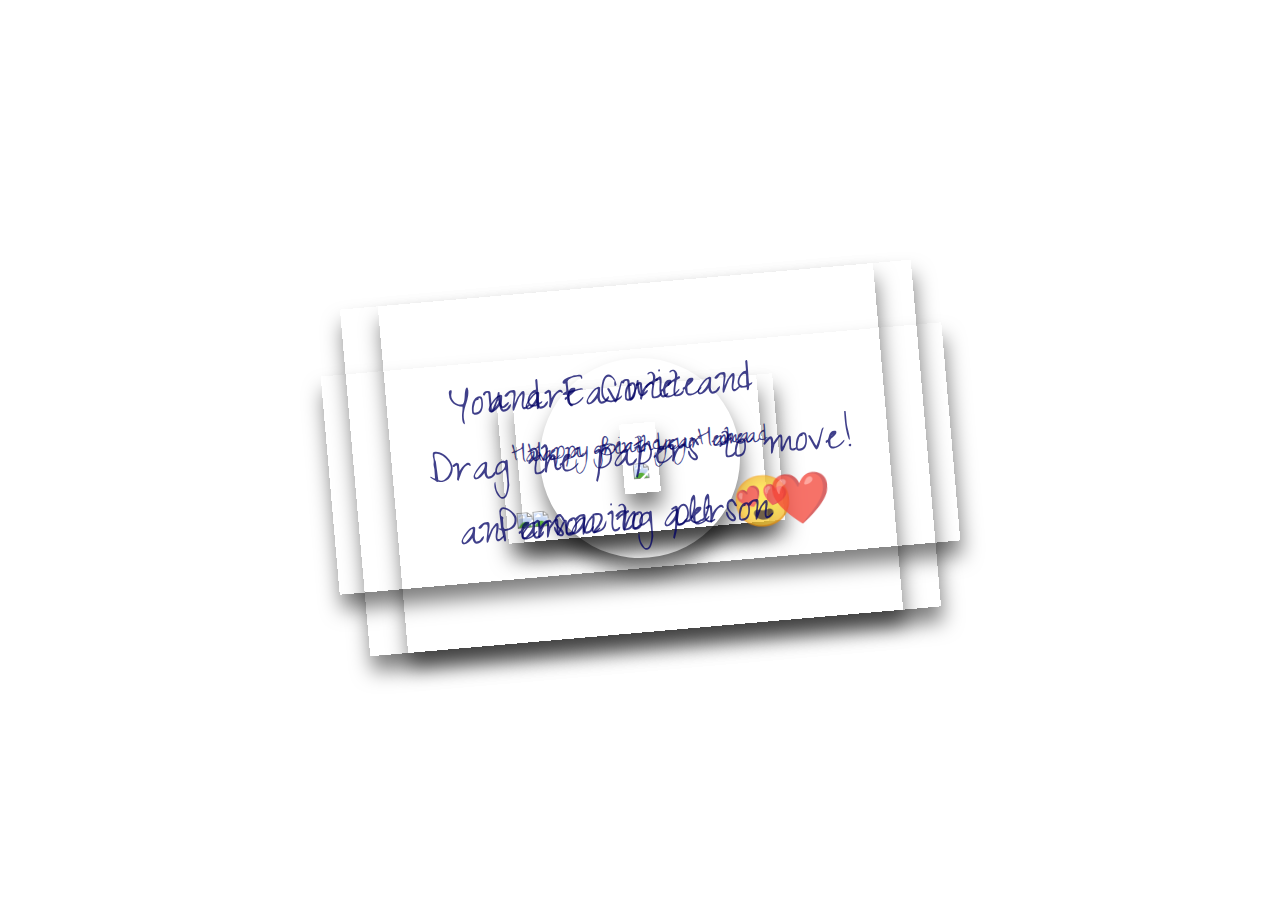
==== index.html @ 402165d9 "main branch" ====
<!DOCTYPE html>
<html lang="en">
<head>
  <meta charset="UTF-8">
  <title>CodePen - Drag Papers ❤️</title>
  <link rel='stylesheet' href='https://fonts.googleapis.com/css2?family=Zeyada&display=swap'>
  <link rel="stylesheet" href="./style.css">
</head>
<body>
  <div class="paper heart">
  </div>

  <div class="paper image">
    <p>Have a great year ahead </p>
    <img src="https://raw.githubusercontent.com/AnirudhSethuraman/hems-birthday/65dac3ea872e63995ff540a2b482f3500b6b6adf/h-bday/2.JPG" />
  </div>

  <div class="paper image">
    <p></p>
    <img src="https://raw.githubusercontent.com/AnirudhSethuraman/hems-birthday/65dac3ea872e63995ff540a2b482f3500b6b6adf/h-bday/3.JPG" />
  </div>

  <div class="paper image">
    <p>Happy Birthday Hema</p>
    <img src="https://raw.githubusercontent.com/AnirudhSethuraman/hems-birthday/65dac3ea872e63995ff540a2b482f3500b6b6adf/h-bday/4.jpg" />
  </div>

  <div class="paper red">
    <p class="p1">and Favorite</p>
    <p class="p2">Person to all 😍</p>
  </div>

  <div class="paper">
    <p class="p1">You are Cute and </p>
    <p class="p1">an amazing person<span style="color: red !important;">❤️</span></p>
  </div>

  <div class="paper">
    <p class="p1">Drag the papers to move!</p>
  </div>

  <script src="./script.js"></script>

<script>
  // Add click event listener to the heart element
  var heart = document.querySelector('.heart');
  heart.addEventListener('click', function() {
    // Redirect to Google.com
    window.location.href = 'https://uat--fluffy-moxie-685aaf.netlify.app';
  });
</script>
  </body>
</html>
---- style.css ----
@import url('https://fonts.googleapis.com/css2?family=Zeyada&display=swap');




body {
  height: 100vh;
  display: flex;
  align-items: center;
  justify-content: center;

  background-size: 1000px;
  background-image: url("https://www.psdgraphics.com/wp-content/uploads/2022/01/white-math-paper-texture.jpg");
  background-position: center center;
}

.paper {
  background-image: url("https://i0.wp.com/textures.world/wp-content/uploads/2018/10/2-Millimeter-Paper-Background-copy.jpg?ssl=1");
  background-size: 500px;
  background-position: center center;
  padding: 20px 100px;
/*  min-width: 800px; */
  
  transform: rotateZ(-5deg);
  box-shadow: 1px 15px 20px 0px rgba(0,0,0,0.5);
  
  position: absolute;
}

.paper.heart {
  position: relative;
  width: 200px;
  height: 200px;
  padding: 0;
  border-radius: 50%;
}

.paper.image {
  padding: 10px;
}
.paper.image p {
  font-size: 30px;
}

img {
  max-height: 200px;
  width: 200px;
  user-select: none;
}


.paper.heart::after {
  content: "";
  background-image: url('https://cdn.pixabay.com/photo/2016/03/31/19/25/cartoon-1294994__340.png');
  width: 100%;
  height: 100%;
  position: absolute;
  top: 0;
  left: 0;
  background-size: 150px;
  background-position: center center;
  background-repeat: no-repeat;
  opacity: 0.6;
}

p {
  font-family: 'Zeyada';
  font-size: 50px;
  color: rgb(0,0,100);
  opacity: 0.75;
  user-select: none;
  
  // filter: drop-shadow(2px 1.5px 1px rgba(0,0,105,0.9));
}
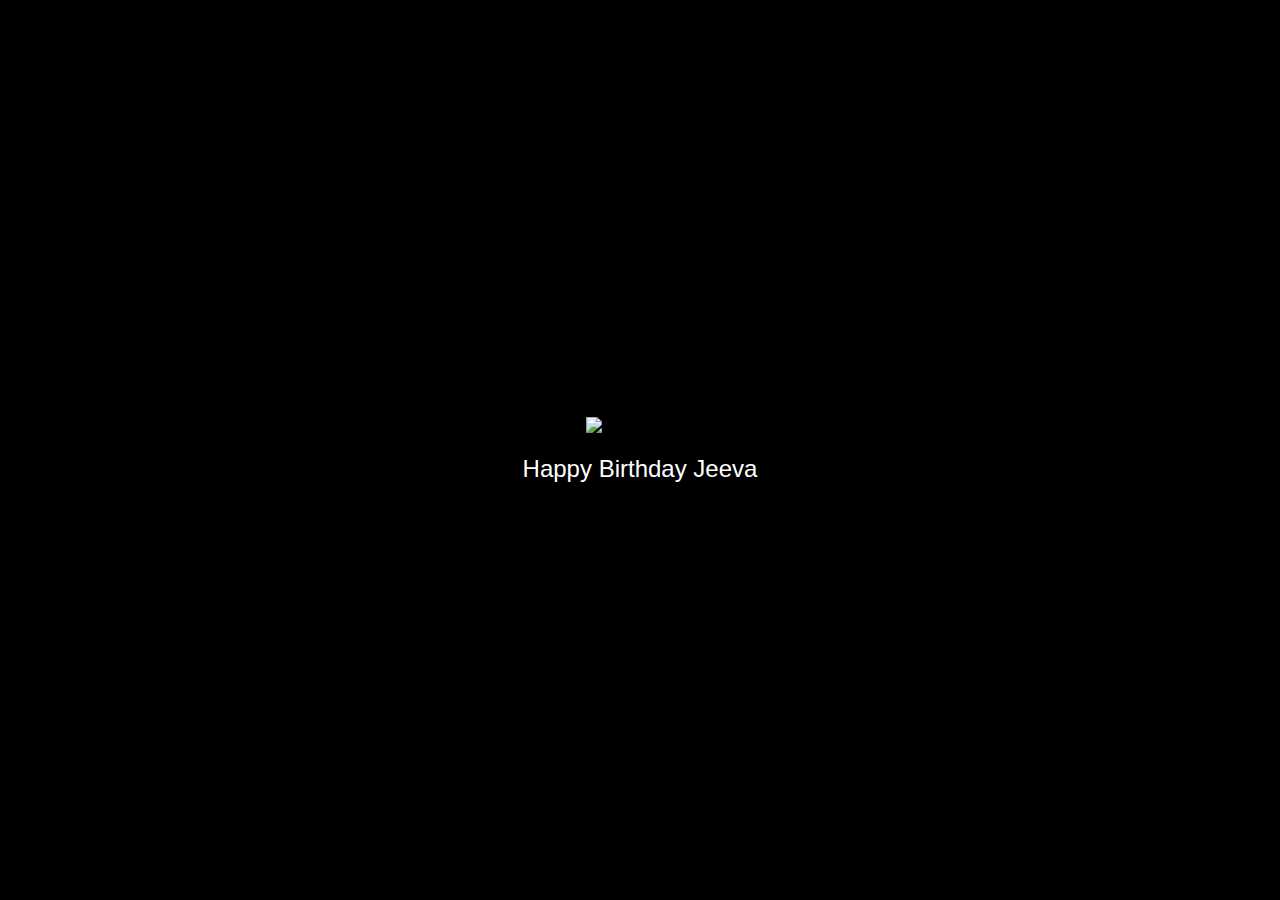
==== commit 2921ad08: "Update index.html" ====
--- a/index.html
+++ b/index.html
@@ -1,53 +1,34 @@
 <!DOCTYPE html>
-<html lang="en">
+<html>
 <head>
-  <meta charset="UTF-8">
-  <title>CodePen - Drag Papers ❤️</title>
-  <link rel='stylesheet' href='https://fonts.googleapis.com/css2?family=Zeyada&display=swap'>
-  <link rel="stylesheet" href="./style.css">
+  <title>GitHub Image Display</title>
+  <style>
+    body {
+      background-color: black;
+      display: flex;
+      flex-direction: column;
+      align-items: center;
+      justify-content: center;
+      height: 100vh;
+      margin: 0;
+      padding: 0;
+    }
+
+    img {
+      max-width: 100%;
+      max-height: 80%;
+    }
+
+    .text {
+      color: white;
+      font-family: 'Zendaya', sans-serif;
+      font-size: 24px;
+      margin-top: 20px;
+    }
+  </style>
 </head>
 <body>
-  <div class="paper heart">
-  </div>
-
-  <div class="paper image">
-    <p>Have a great year ahead </p>
-    <img src="https://raw.githubusercontent.com/AnirudhSethuraman/hems-birthday/65dac3ea872e63995ff540a2b482f3500b6b6adf/h-bday/2.JPG" />
-  </div>
-
-  <div class="paper image">
-    <p></p>
-    <img src="https://raw.githubusercontent.com/AnirudhSethuraman/hems-birthday/65dac3ea872e63995ff540a2b482f3500b6b6adf/h-bday/3.JPG" />
-  </div>
-
-  <div class="paper image">
-    <p>Happy Birthday Hema</p>
-    <img src="https://raw.githubusercontent.com/AnirudhSethuraman/hems-birthday/65dac3ea872e63995ff540a2b482f3500b6b6adf/h-bday/4.jpg" />
-  </div>
-
-  <div class="paper red">
-    <p class="p1">and Favorite</p>
-    <p class="p2">Person to all 😍</p>
-  </div>
-
-  <div class="paper">
-    <p class="p1">You are Cute and </p>
-    <p class="p1">an amazing person<span style="color: red !important;">❤️</span></p>
-  </div>
-
-  <div class="paper">
-    <p class="p1">Drag the papers to move!</p>
-  </div>
-
-  <script src="./script.js"></script>
-
-<script>
-  // Add click event listener to the heart element
-  var heart = document.querySelector('.heart');
-  heart.addEventListener('click', function() {
-    // Redirect to Google.com
-    window.location.href = 'https://uat--fluffy-moxie-685aaf.netlify.app';
-  });
-</script>
-  </body>
+  <img src="https://raw.githubusercontent.com/AnirudhSethuraman/jeeva-birthday/main/j-starmap.png" alt="GitHub Image">
+  <div class="text">Happy Birthday Jeeva</div>
+</body>
 </html>
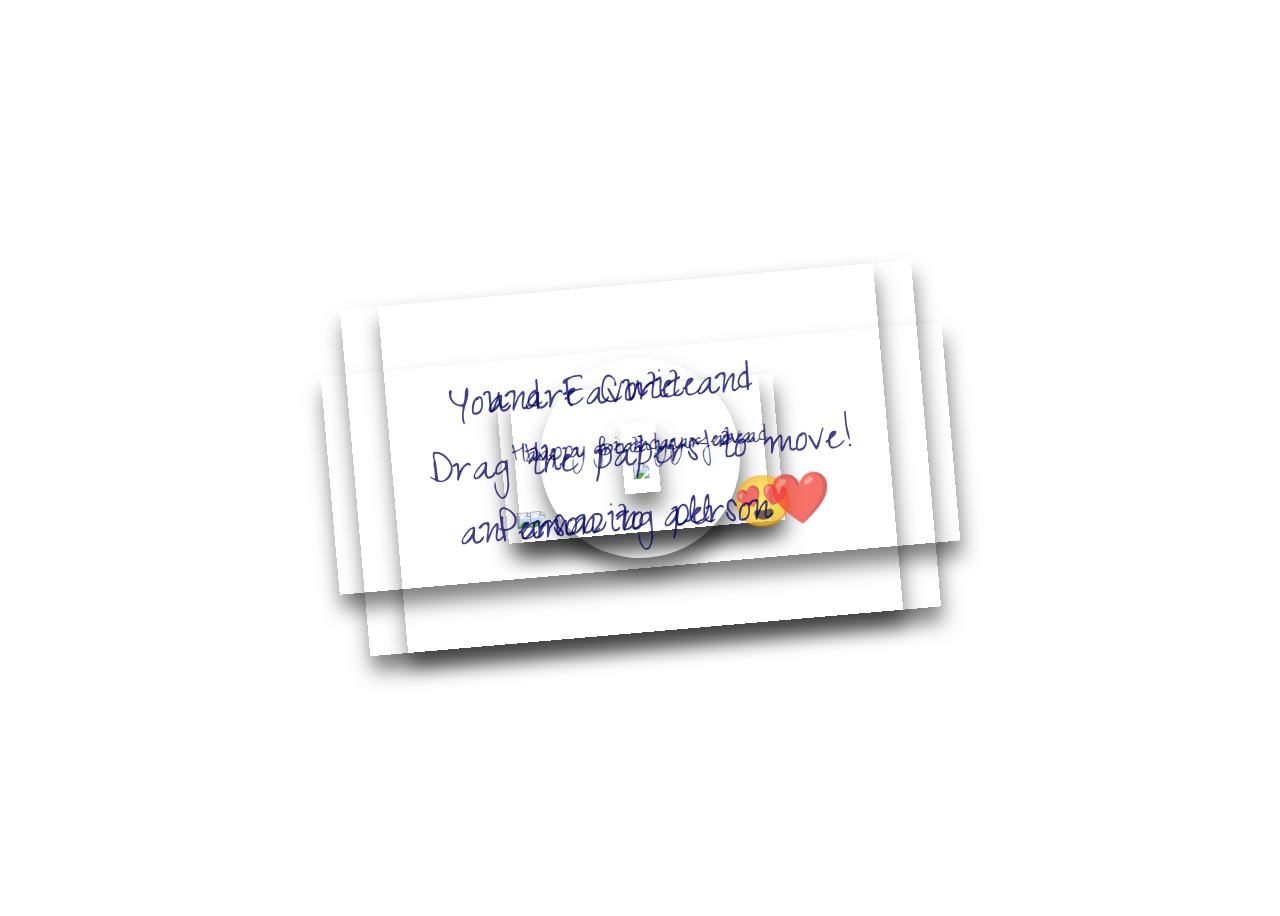
==== commit e99b1651: "Update index.html" ====
--- a/index.html
+++ b/index.html
@@ -1,34 +1,53 @@
 <!DOCTYPE html>
-<html>
+<html lang="en">
 <head>
-  <title>GitHub Image Display</title>
-  <style>
-    body {
-      background-color: black;
-      display: flex;
-      flex-direction: column;
-      align-items: center;
-      justify-content: center;
-      height: 100vh;
-      margin: 0;
-      padding: 0;
-    }
-
-    img {
-      max-width: 100%;
-      max-height: 80%;
-    }
-
-    .text {
-      color: white;
-      font-family: 'Zendaya', sans-serif;
-      font-size: 24px;
-      margin-top: 20px;
-    }
-  </style>
+  <meta charset="UTF-8">
+  <title>CodePen - Drag Papers ❤️</title>
+  <link rel='stylesheet' href='https://fonts.googleapis.com/css2?family=Zeyada&display=swap'>
+  <link rel="stylesheet" href="./style.css">
 </head>
 <body>
-  <img src="https://raw.githubusercontent.com/AnirudhSethuraman/jeeva-birthday/main/j-starmap.png" alt="GitHub Image">
-  <div class="text">Happy Birthday Jeeva</div>
-</body>
+  <div class="paper heart">
+  </div>
+
+  <div class="paper image">
+    <p>Have a great year ahead </p>
+    <img src="https://raw.githubusercontent.com/AnirudhSethuraman/jeeva-birthday/main/2.jpeg" />
+  </div>
+
+  <div class="paper image">
+    <p></p>
+    <img src="https://raw.githubusercontent.com/AnirudhSethuraman/jeeva-birthday/main/3.jpg" />
+  </div>
+
+  <div class="paper image">
+    <p>Happy Birthday Jeeva</p>
+    <img src="https://raw.githubusercontent.com/AnirudhSethuraman/jeeva-birthday/main/1.JPG" />
+  </div>
+
+  <div class="paper red">
+    <p class="p1">and Favorite</p>
+    <p class="p2">Person to all 😍</p>
+  </div>
+
+  <div class="paper">
+    <p class="p1">You are Cute and </p>
+    <p class="p1">an amazing person<span style="color: red !important;">❤️</span></p>
+  </div>
+
+  <div class="paper">
+    <p class="p1">Drag the papers to move!</p>
+  </div>
+
+  <script src="./script.js"></script>
+
+<script>
+  // Add click event listener to the heart element
+  var heart = document.querySelector('.heart');
+  heart.addEventListener('click', function() {
+    // Redirect to Google.com
+    window.location.href = 'https://uat--fluffy-moxie-685aaf.netlify.app';
+  });
+</script>
+  </body>
 </html>
--- a/style.css
+++ b/style.css
@@ -0,0 +1,74 @@
+@import url('https://fonts.googleapis.com/css2?family=Zeyada&display=swap');
+
+
+
+
+body {
+  height: 100vh;
+  display: flex;
+  align-items: center;
+  justify-content: center;
+
+  background-size: 1000px;
+  background-image: url("https://www.psdgraphics.com/wp-content/uploads/2022/01/white-math-paper-texture.jpg");
+  background-position: center center;
+}
+
+.paper {
+  background-image: url("https://i0.wp.com/textures.world/wp-content/uploads/2018/10/2-Millimeter-Paper-Background-copy.jpg?ssl=1");
+  background-size: 500px;
+  background-position: center center;
+  padding: 20px 100px;
+/*  min-width: 800px; */
+  
+  transform: rotateZ(-5deg);
+  box-shadow: 1px 15px 20px 0px rgba(0,0,0,0.5);
+  
+  position: absolute;
+}
+
+.paper.heart {
+  position: relative;
+  width: 200px;
+  height: 200px;
+  padding: 0;
+  border-radius: 50%;
+}
+
+.paper.image {
+  padding: 10px;
+}
+.paper.image p {
+  font-size: 30px;
+}
+
+img {
+  max-height: 200px;
+  width: 200px;
+  user-select: none;
+}
+
+
+.paper.heart::after {
+  content: "";
+  background-image: url('https://cdn.pixabay.com/photo/2016/03/31/19/25/cartoon-1294994__340.png');
+  width: 100%;
+  height: 100%;
+  position: absolute;
+  top: 0;
+  left: 0;
+  background-size: 150px;
+  background-position: center center;
+  background-repeat: no-repeat;
+  opacity: 0.6;
+}
+
+p {
+  font-family: 'Zeyada';
+  font-size: 50px;
+  color: rgb(0,0,100);
+  opacity: 0.75;
+  user-select: none;
+  
+  // filter: drop-shadow(2px 1.5px 1px rgba(0,0,105,0.9));
+}
